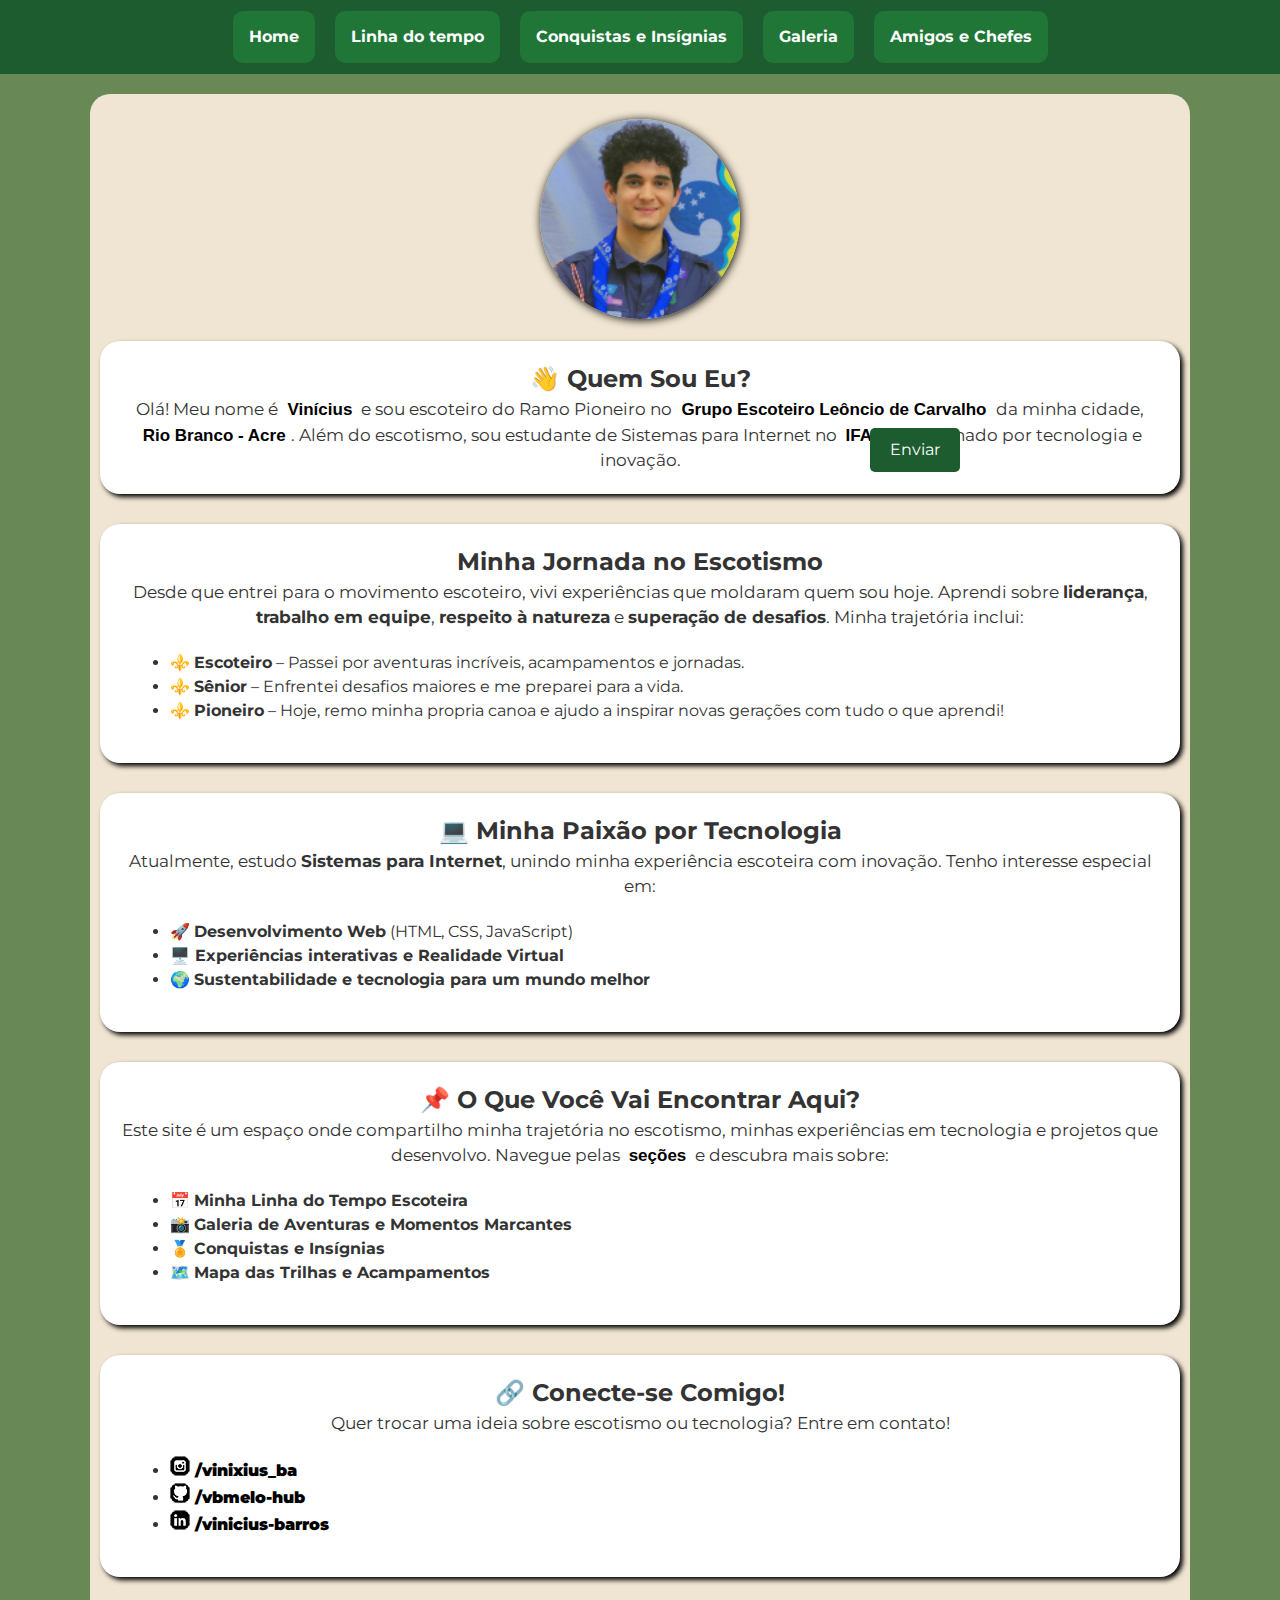
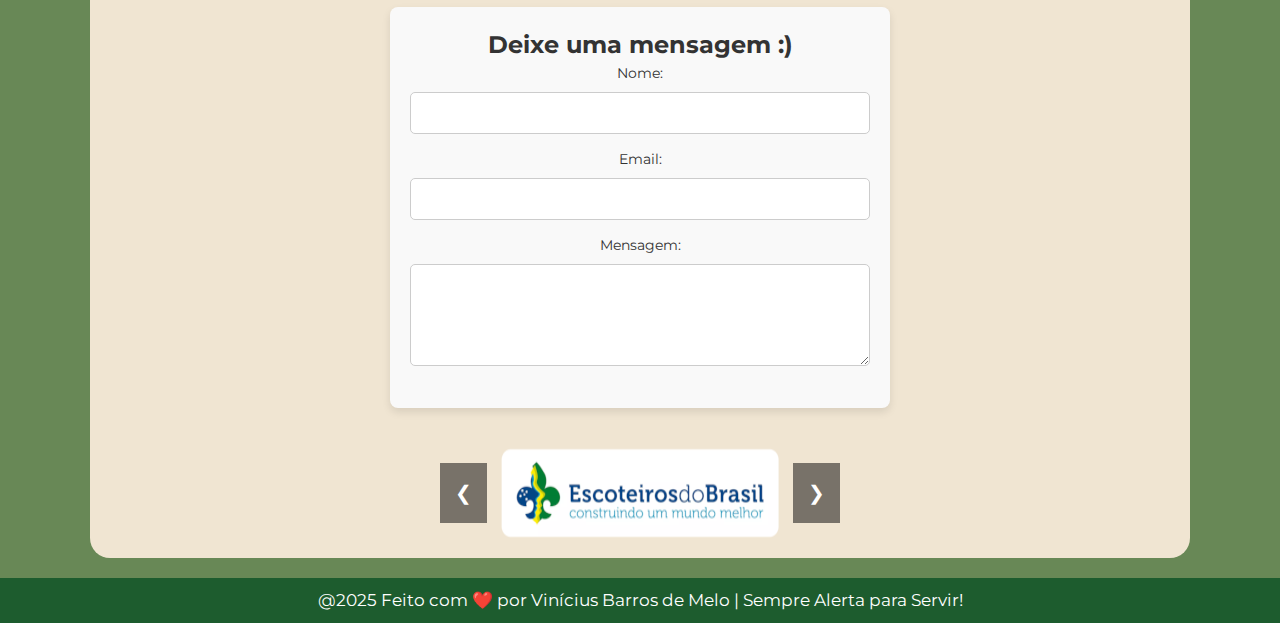
==== index.html @ 7f321141 "branch v1.2 - More changes" ====
<!DOCTYPE html>
<html lang="pt-br">

<head>
    <!--Caracteres latinos-->
    <meta charset="UTF-8">

    <!--Responsividade-->
    <meta name="viewport" content="width=device-width, initial-scale=1.0">

    <!--Favicon-->
    <link rel="shortcut icon" href="images/favicon.ico" type="image/x-icon">

    <!--CSS Externo-->
    <link rel="stylesheet" href="css/style.css">

    <!--Fonte externa do google fontes-->
    <link rel="preconnect" href="https://fonts.googleapis.com">
    <link rel="preconnect" href="https://fonts.gstatic.com" crossorigin>
    <link href="https://fonts.googleapis.com/css2?family=Montserrat:ital,wght@0,100..900;1,100..900&display=swap"
        rel="stylesheet">

    <title>My life in the scout movement</title>
</head>

<body>
    <!--Nav bar-->
    <header id="navbar">
        <nav>
            <ul>
                <li><a class="linknavbar" href="index.html">Home</a></li>
                <li><a class="linknavbar" href="linhadotempo.html">Linha do tempo</a></li>
                <li><a class="linknavbar" href="conquistas.html">Conquistas e Insígnias</a></li>
                <li><a class="linknavbar" href="galeria.html">Galeria</a></li>
                <li><a class="linknavbar" href="#amigos.html">Amigos e Chefes</a></li>
            </ul>
        </nav>
    </header>

    <main>
        <!--Inicio das informações sobre mim-->
        <img id="eu" src="images/eu.png" alt="Vinícius Barros" title="Foto minha com uniforme">

        <section class="quemsoueu">
            <h2>👋 Quem Sou Eu?</h2>
            <p>Olá! Meu nome é <strong><a target="_blank"
                        href="https://www.instagram.com/vinixius_ba/">Vinícius</a></strong> e sou escoteiro do Ramo
                Pioneiro no <strong><a target="_blank" href="https://www.instagram.com/4ge.leonciodecarvalho/">Grupo
                        Escoteiro Leôncio de Carvalho</a></strong> da minha cidade, <strong><a target="_blank"
                        href="https://g.co/kgs/6hxBE3e">Rio Branco - Acre</a></strong>. Além do escotismo, sou estudante
                de Sistemas para Internet no <strong><a target="_blank"
                        href="https://www.instagram.com/ifacoficial/">IFAC</a></strong>, apaixonado por tecnologia e
                inovação.</p>

        </section>
        <section class="quemsoueu">
            <h2>Minha Jornada no Escotismo</h2>
            <p>Desde que entrei para o movimento escoteiro, vivi experiências que moldaram quem sou hoje. Aprendi sobre
                <strong>liderança</strong>, <strong>trabalho em equipe</strong>, <strong>respeito à natureza</strong> e
                <strong>superação de desafios</strong>. Minha trajetória inclui:
            </p>

            <ul class="homeul">
                <li>⚜️ <strong>Escoteiro</strong> – Passei por aventuras incríveis, acampamentos e jornadas.</li>
                <li>⚜️ <strong>Sênior</strong> – Enfrentei desafios maiores e me preparei para a vida.</li>
                <li>⚜️ <strong>Pioneiro</strong> – Hoje, remo minha propria canoa e ajudo a inspirar novas gerações com
                    tudo o que aprendi!</li>
            </ul>
        </section>

        <section class="quemsoueu">
            <h2>💻 Minha Paixão por Tecnologia</h2>
            <p>Atualmente, estudo <strong>Sistemas para Internet</strong>, unindo minha experiência escoteira com
                inovação. Tenho interesse especial em:</p>
            <ul class="homeul">
                <li>🚀 <strong>Desenvolvimento Web</strong> (HTML, CSS, JavaScript)</li>
                <li>🖥️<strong> Experiências interativas e Realidade Virtual</strong></li>
                <li>🌍 <strong>Sustentabilidade e tecnologia para um mundo melhor</strong></li>
            </ul>
        </section>

        <section class="quemsoueu">
            <h2>📌 O Que Você Vai Encontrar Aqui?</h2>
            <p>Este site é um espaço onde compartilho minha trajetória no escotismo, minhas experiências em tecnologia e
                projetos que desenvolvo. Navegue pelas <strong><a href="#navbar">seções</a></strong> e descubra mais
                sobre:</p>
            <ul class="homeul">
                <li>📅 <strong>Minha Linha do Tempo Escoteira</strong></li>
                <li>📸 <strong>Galeria de Aventuras e Momentos Marcantes</strong></li>
                <li>🏅 <strong>Conquistas e Insígnias</strong></li>
                <li>🗺️ <strong>Mapa das Trilhas e Acampamentos</strong></li>
            </ul>
        </section>

        <section class="quemsoueu">
            <h2>🔗 Conecte-se Comigo!</h2>
            <p>Quer trocar uma ideia sobre escotismo ou tecnologia? Entre em contato!</p>
            <ul class="homeul">
                <li><img src="images/icone-instagram.png" alt="instagram"><a target="_blank"
                        href="https://www.instagram.com/vinixius_ba/"><strong>/vinixius_ba</strong></a></li>
                <li><img src="images/icone-github.png" alt="instagram"><a target="_blank"
                        href="https://github.com/vbmelo-hub"><strong>/vbmelo-hub</strong></a></li>
                <li><img src="images/icone-linkedin.png" alt="instagram"><a target="_blank"
                        href="https://www.linkedin.com/in/vinícius-barros-907b61261/"><strong>/vinicius-barros</strong></a>
                </li>
            </ul>
        </section>

        <form id="formulario-contato" name="contato" action="/enviar" method="POST">
            <h2>Deixe uma mensagem :)</h2>
            <!-- Campo de nome -->
            <label for="nome">Nome:</label>
            <input type="text" id="nome" name="nome" required>
            
            <!-- Campo de email -->
            <label for="email">Email:</label>
            <input type="email" id="email" name="email" required>
        
            <!-- Campo de mensagem -->
            <label for="mensagem">Mensagem:</label>
            <textarea id="mensagem" name="mensagem" rows="4" required></textarea>
        
            <!-- Botão de envio -->
            <button id="forms" type="submit">Enviar</button>
        </form>
        

        <!--Corrossel de fotos-->
        <div class="carousel">
            <div class="carousel-container">
                <div class="carousel-images">
                    <img src="images/img-carrossel/Escoteiros-do-Brasil.png" alt="Imagem 1"
                        title="Logo dos Escoteiros do Brasil">
                    <img src="images/img-carrossel/pioneiro.png" alt="Imagem 2" title="Símbolo do ramo Pioneiro">
                    <img id="acre" src="images/img-carrossel/Bandeira_do_Acre.png" alt="Imagem 3"
                        title="Bandeira do Acre">
                </div>
            </div>
            <button id="prev">❮</button>
            <button id="next">❯</button>
        </div>
    </main>

    <!--Rodapé-->
    <footer>
        <p>@2025 Feito com ❤️ por Vinícius Barros de Melo | Sempre Alerta para Servir!</p>
    </footer>

    <!--Botão de voltar ao topo-->
    <div class="botao-topo" id="voltarTopo">▲</div>

    <script src="script.js"></script>
</body>

</html>
---- css/style.css ----
/* Reset */
* {
    margin: 0;
    padding: 0;
    box-sizing: border-box;
    font-family: "Montserrat", sans-serif;
    font-optical-sizing: auto;
    font-weight: 100px;
    font-style: normal;
    line-height: 1.5;
}

/* Cabeçalho - Parte superior do site, onde a nav-bar está localizada*/
header {
    background-color: #1d5c2e;
    color: white;
    padding: 1px;
}

/*Configuração de fundo flutuante*/
main {
    display: flexbox;
    background-color: rgb(240, 229, 210);
    max-width: 1100px;
    width: 90%;
    margin: auto;
    margin-top: 20px;
    padding: 10px;
    border-radius: 20px;
}

/* Estilo do corpo */
body {
    background-color: rgb(104, 136, 86);
    color: #333;
    text-align: center;
}

/*Tabela*/
table,
th,
td {
    border: 1px solid black;
    border-collapse: collapse;
    margin: auto;
    padding: 10px;
}

th,
td {
    background-color: white;
}

/* paragrafos */
p {
    padding: 0px 2px;
    font-size: 17px;
}

a {
    color: black;
    text-decoration: none;
    font-weight: bold;
    font-family: 'Arial', sans-serif; /* Altera a fonte */
    padding: 5px 5px; /* Espaçamento interno */
    border-radius: 5px; /* Bordas arredondadas */
}

a:hover{
    text-decoration: underline;
    background-color: #e0e0e0;
}

/*Configurações da lista não ordenada da nav-bar*/
/* flex-wrap: wrap; - Permite que os itens quebrem linha quando necessário */
nav ul {
    list-style: none;
    display: flex;
    flex-wrap: wrap;
    justify-content: center;
    padding: 0;
    margin: 0;
    padding: 0;
    overflow: hidden; /* quando o li passa dos limites ele some */
}

/*Tabelas*/
table {
    margin-bottom: 30px;
}

form {
    max-width: 500px;
    margin: auto;
    margin-bottom: 30px;
    padding: 20px;
    background-color: #f9f9f9;
    border-radius: 8px;
    box-shadow: 0 4px 8px rgba(0, 0, 0, 0.1);
}

label {
    display: block;
    margin-bottom: 8px;
    font-size: 14px;
    color: #333;
}

input, textarea {
    width: 100%;
    padding: 10px;
    margin-bottom: 15px;
    border: 1px solid #ccc;
    border-radius: 5px;
}

#forms {
    padding: 10px 20px;
    background-color: #1d5c2e;
    color: white;
    border: none;
    border-radius: 5px;
    cursor: pointer;
    font-size: 16px;
    margin: 0 auto;
}

button:hover {
    background-color: #155d2c;
}


/* Linha do tempo */
.timeline {
    display: grid;
    max-width: 600px;
    margin: 20px auto;
    text-align: left;
}

/*Parametros da linha do tempo*/
.event {
    display: grid;
    background: white;
    padding: 15px;
    margin: 10px 0;
    border-left: 5px solid #1d5c2e;
}

/*Parametros da linha do tempo (Animação javaScript)*/
.event {
    opacity: 0;
    transform: translateX(-300px);
    transition: opacity 0.5s, transform 1.9s;
}

/* Galeria */
.gallery {
    display: block;
    gap: 10px;
    justify-content: center;

}

.gallery img {
    width: 250px;
    height: 250px;
    border-radius: 10px;
    object-fit: cover;
    overflow: hidden;
}

/* Conquistas */
.badges {
    display: flex;
    justify-content: center;
    gap: 15px;
}

.badge {
    background: #ffcc00;
    padding: 10px;
    border-radius: 10px;
    font-weight: bold;
}

#eu {
    border-radius: 100px;
    box-shadow: 1px 1px 10px black;
    width: 200px;
    margin: 15px;
}

.quemsoueu {
    background: #ffffff;
    padding: 20px;
    box-shadow: 3px 3px 5px black;
    border-radius: 20px;
    margin-bottom: 30px;
}

.homeul {
    padding-left: 30px;
    list-style-type: disc;
    text-align: left;
    margin: 20px;
}

/*Parametro de todos os links sem classes*/
a:hover {
    color: rgb(87, 28, 19);
}

.linknavbar {
    display: flex;
    color: white;
    text-align: center;
    text-decoration: none;
    padding: 14px 16px;
    font-weight: bold;
    font-family: "montserrat", sans-serif;
    margin: 10px;
    background-color: #207637;
    border-radius: 10px;
}

/*Parametros dos links na lista de itens da nav-bar*/
.linknavbar:hover {
    background-color: rgb(87, 28, 19);
    border-radius: 10px;
    color: white;
    box-shadow: 1px 1px 8px black;
    transition: 0.7s;
}

.distintivos {
    display: flexbox;
    width: 80px;
    justify-content: center;
}

.botao-topo {
    position: fixed;
    bottom: 20px;
    right: 40px;
    padding: 12px 16px;
    background-color: #000000;
    color: white;
    font-size: 14px;
    font-weight: bold;
    border-radius: 100%;
    cursor: pointer;
    text-align: center;
    transition: background 0.3s ease;
    display: none;
    /* Oculto até a rolagem */
}

/* Ajuste para telas menores */
@media (max-width: 600px) {
    .botao-topo {
        right: 20px;
        /* Mantém mais próximo da borda e evita que vá para o meio */
        bottom: 15px;
        /* Opcional: pode subir um pouco para não sobrepor elementos */
    }
}

.botao-topo:hover {
    background-color: #1d5c2e;
}

/*Carrossel de imagens*/
.carousel {
    display: flex;
    align-items: center;
    justify-content: center;
    position: relative;
    width: 300px;
    /* Ajuste conforme necessário */
    overflow: visible;
    /* Permite que os botões fiquem fora do container */
    margin: auto;
}

.carousel-container {
    overflow: hidden;
    width: 100%;
}

.carousel-images {
    display: flex;
    transition: transform 0.5s ease-in-out;
    flex-shrink: 0;
}

#acre {
    width: 200px;
}

button {
    background-color: rgba(0, 0, 0, 0.5);
    color: white;
    border: none;
    padding: 15px;
    cursor: pointer;
    position: absolute;
    top: 50%;
    transform: translateY(-50%);
    font-size: 20px;
    z-index: 10;
    /* Garante que os botões fiquem na frente */
}

/* Move os botões para fora da imagem */
#prev {
    left: -50px;
    /* Afasta o botão da imagem */
}

#next {
    right: -50px;
    /* Afasta o botão da imagem */
}

/* Para evitar problemas em telas pequenas */
@media (max-width: 500px) {
    #prev {
        left: -30px;
    }

    #next {
        right: -30px;
    }
}


/* Rodapé */
footer {
    background-color: #1d5c2e;
    color: white;
    padding: 10px;
    margin-top: 20px;
}
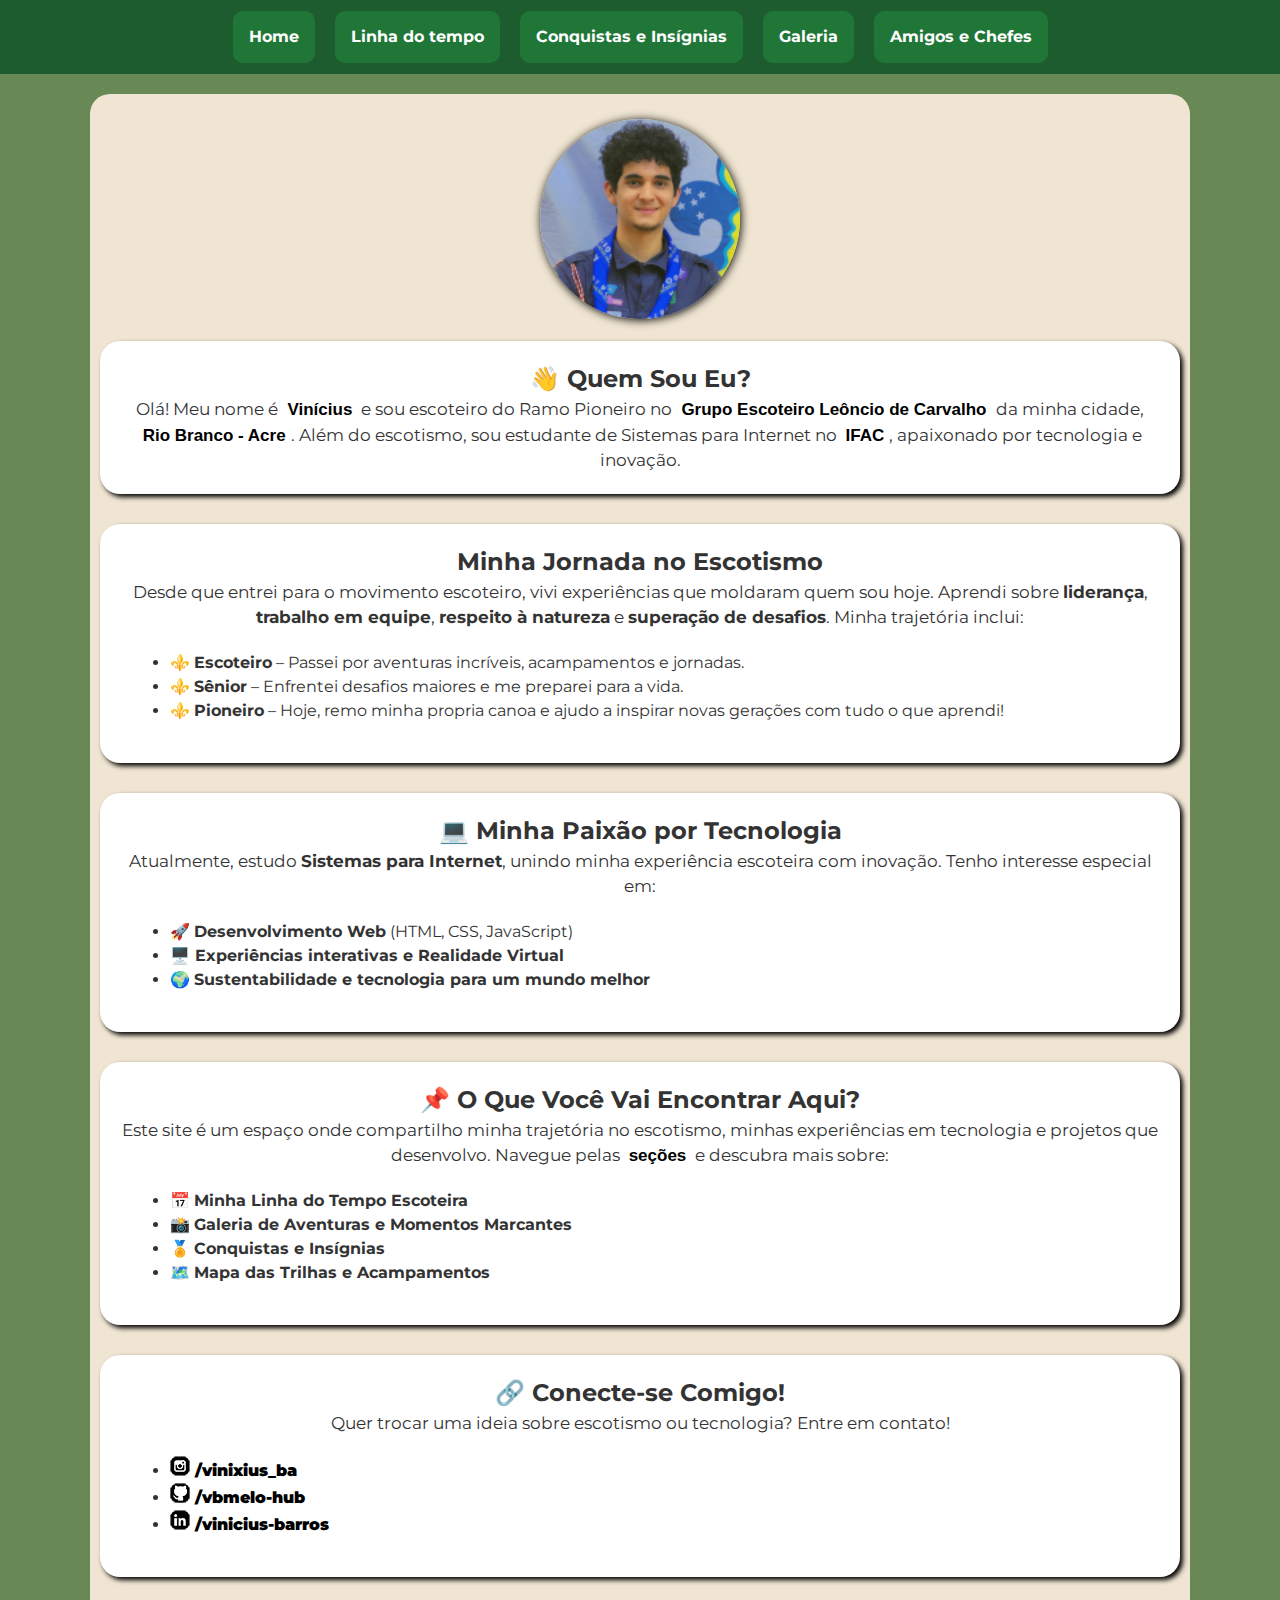
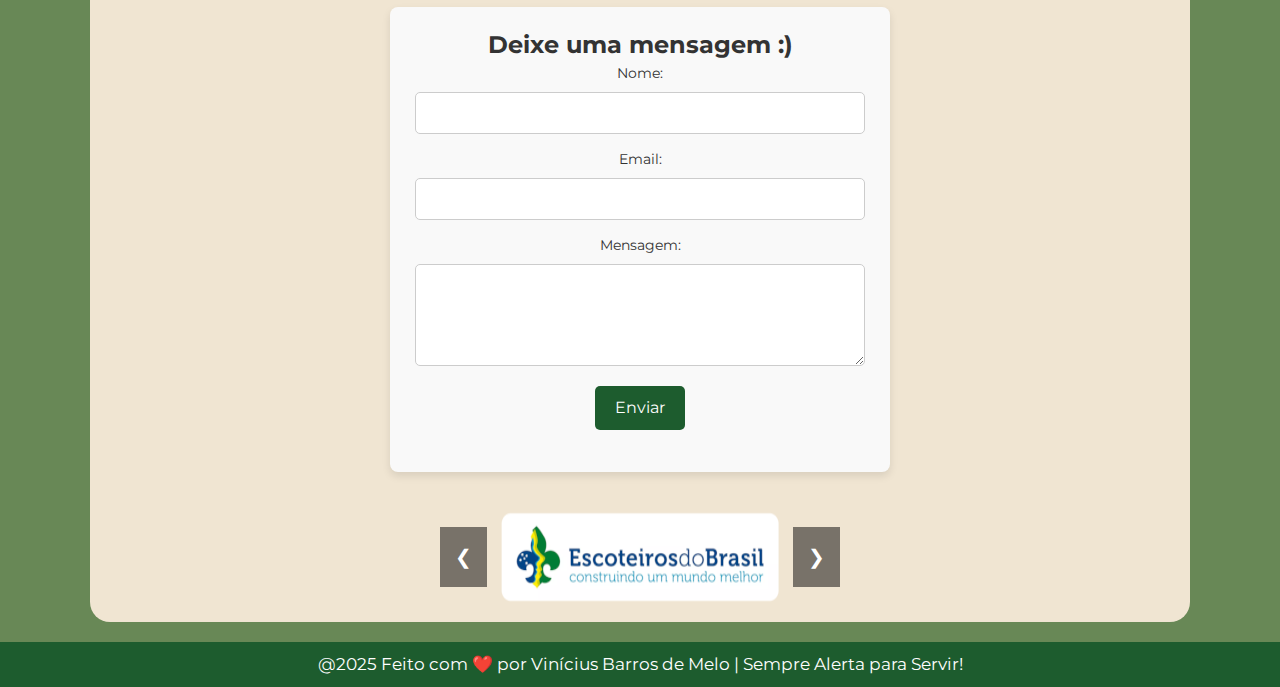
==== commit ad7113f0: "Branch v1.2 - Menu burger FUNCIONOU" ====
--- a/index.html
+++ b/index.html
@@ -20,6 +20,8 @@
     <link href="https://fonts.googleapis.com/css2?family=Montserrat:ital,wght@0,100..900;1,100..900&display=swap"
         rel="stylesheet">
 
+    <link href="https://fonts.googleapis.com/css2?family=Material+Symbols+Outlined" rel="stylesheet" />
+
     <title>My life in the scout movement</title>
 </head>
 
@@ -27,7 +29,8 @@
     <!--Nav bar-->
     <header id="navbar">
         <nav>
-            <ul>
+            <i id="menu-hamburger" class="material-symbols-outlined" onclick="toggleMenu()">menu</i>
+            <ul class="menu">
                 <li><a class="linknavbar" href="index.html">Home</a></li>
                 <li><a class="linknavbar" href="linhadotempo.html">Linha do tempo</a></li>
                 <li><a class="linknavbar" href="conquistas.html">Conquistas e Insígnias</a></li>
@@ -111,19 +114,19 @@
             <!-- Campo de nome -->
             <label for="nome">Nome:</label>
             <input type="text" id="nome" name="nome" required>
-            
+
             <!-- Campo de email -->
             <label for="email">Email:</label>
             <input type="email" id="email" name="email" required>
-        
+
             <!-- Campo de mensagem -->
             <label for="mensagem">Mensagem:</label>
             <textarea id="mensagem" name="mensagem" rows="4" required></textarea>
-        
+
             <!-- Botão de envio -->
             <button id="forms" type="submit">Enviar</button>
         </form>
-        
+
 
         <!--Corrossel de fotos-->
         <div class="carousel">
--- a/css/style.css
+++ b/css/style.css
@@ -19,7 +19,7 @@
 
 /*Configuração de fundo flutuante*/
 main {
-    display: flexbox;
+    display: block;
     background-color: rgb(240, 229, 210);
     max-width: 1100px;
     width: 90%;
@@ -69,19 +69,6 @@
 a:hover{
     text-decoration: underline;
     background-color: #e0e0e0;
-}
-
-/*Configurações da lista não ordenada da nav-bar*/
-/* flex-wrap: wrap; - Permite que os itens quebrem linha quando necessário */
-nav ul {
-    list-style: none;
-    display: flex;
-    flex-wrap: wrap;
-    justify-content: center;
-    padding: 0;
-    margin: 0;
-    padding: 0;
-    overflow: hidden; /* quando o li passa dos limites ele some */
 }
 
 /*Tabelas*/
@@ -112,9 +99,57 @@
     margin-bottom: 15px;
     border: 1px solid #ccc;
     border-radius: 5px;
+    max-width: 450px;
+}
+
+nav ul {
+    list-style: none;
+    display: flex;
+    flex-wrap: wrap;
+    justify-content: center;
+    padding: 0;
+    margin: 0;
+    padding: 0;
+    overflow: hidden; /* quando o li passa dos limites ele some */
+}
+
+/* Estiliza o botão do menu hambúrguer */
+#menu-hamburger {
+    display: none;
+    font-size: 30px;
+    cursor: pointer;
+    color: white;
+    padding: 10px;
+}
+
+/* Esconde o menu padrão em telas menores */
+@media screen and (max-width: 999px) {
+    #menu-hamburger {
+        display: block;
+    }
+
+    .menu {
+        display: none;
+        flex-direction: column;
+        position: relative;
+        left: 0;
+        width: 100%;
+        background-color: #1d5c2e;
+        text-align: center;
+    }
+
+    .menu li {
+        padding: 10px;
+    }
+
+    .menu.ativo {
+        display: flex;
+    }
 }
 
 #forms {
+    position: relative;
+    margin-top: 20px;
     padding: 10px 20px;
     background-color: #1d5c2e;
     color: white;
@@ -122,13 +157,7 @@
     border-radius: 5px;
     cursor: pointer;
     font-size: 16px;
-    margin: 0 auto;
-}
-
-button:hover {
-    background-color: #155d2c;
-}
-
+}
 
 /* Linha do tempo */
 .timeline {
@@ -308,8 +337,7 @@
     top: 50%;
     transform: translateY(-50%);
     font-size: 20px;
-    z-index: 10;
-    /* Garante que os botões fiquem na frente */
+    z-index: 10; /* Garante que os botões fiquem na frente */
 }
 
 /* Move os botões para fora da imagem */
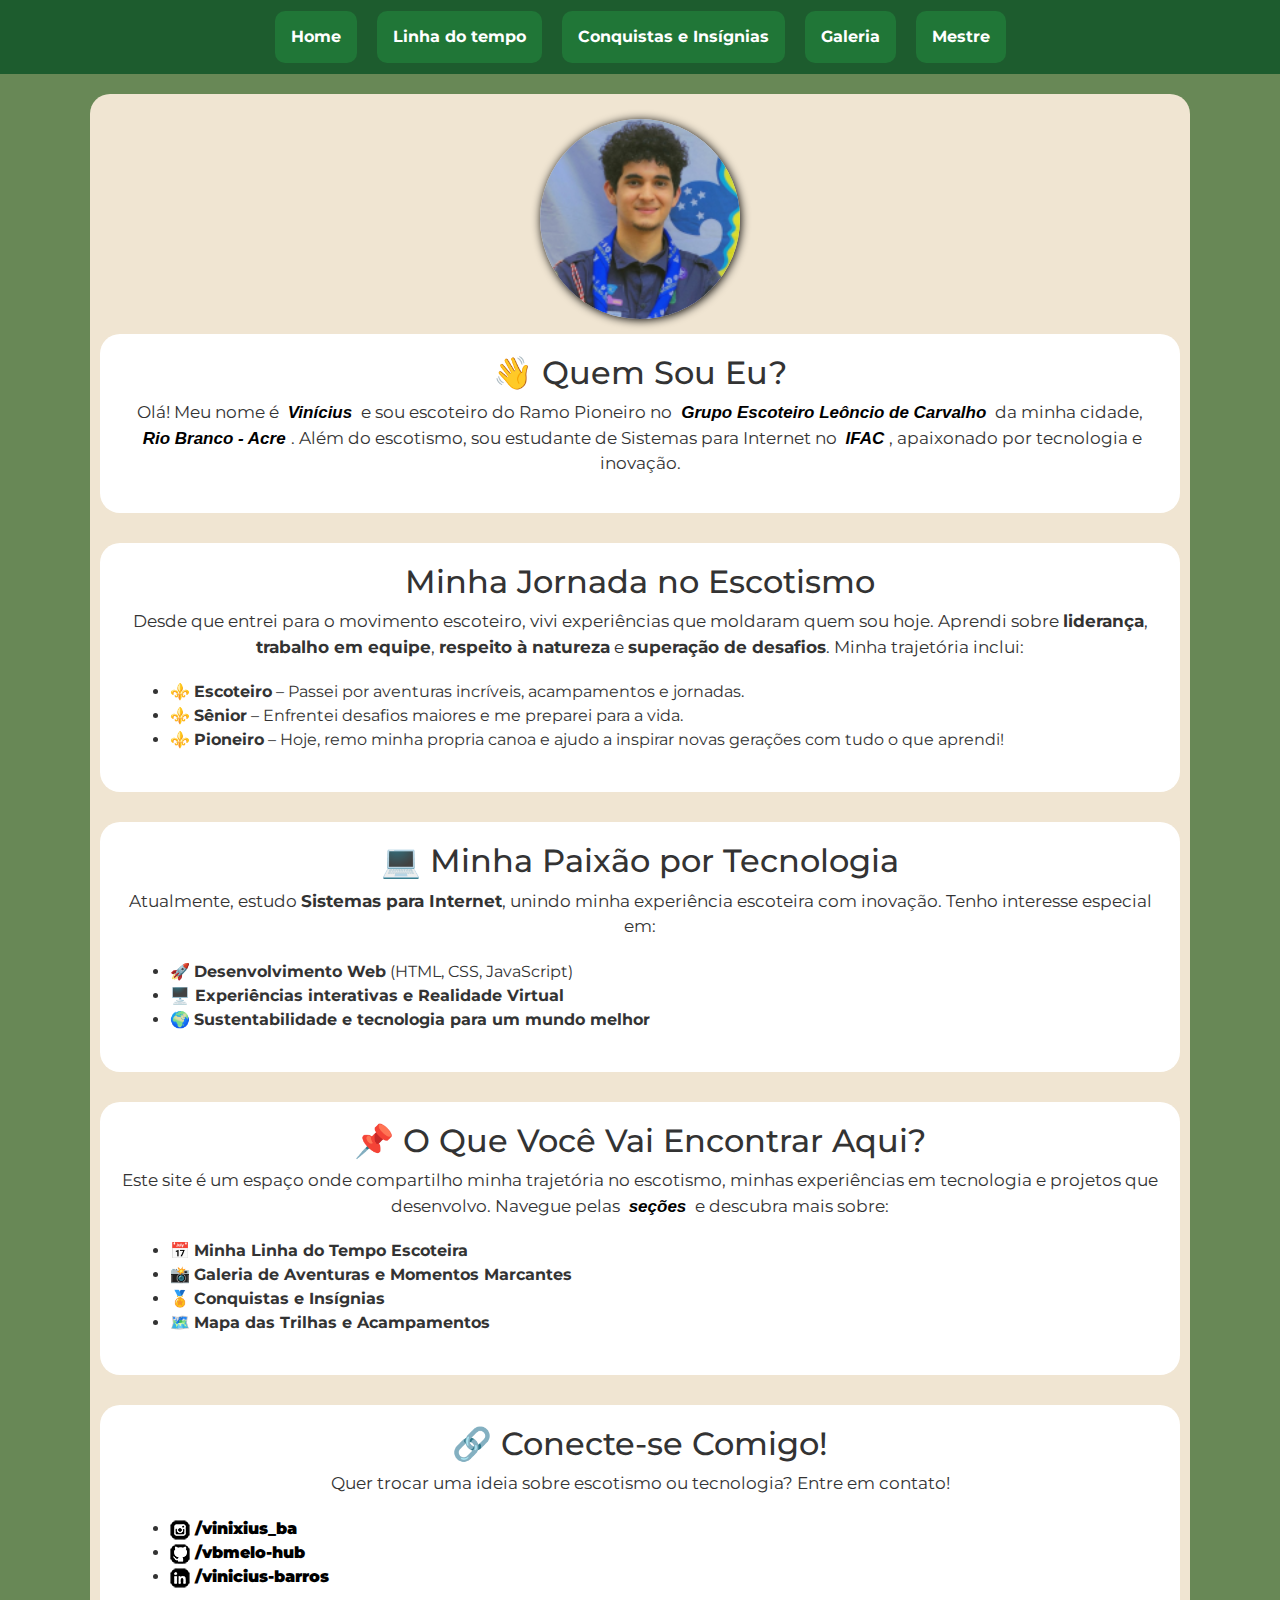
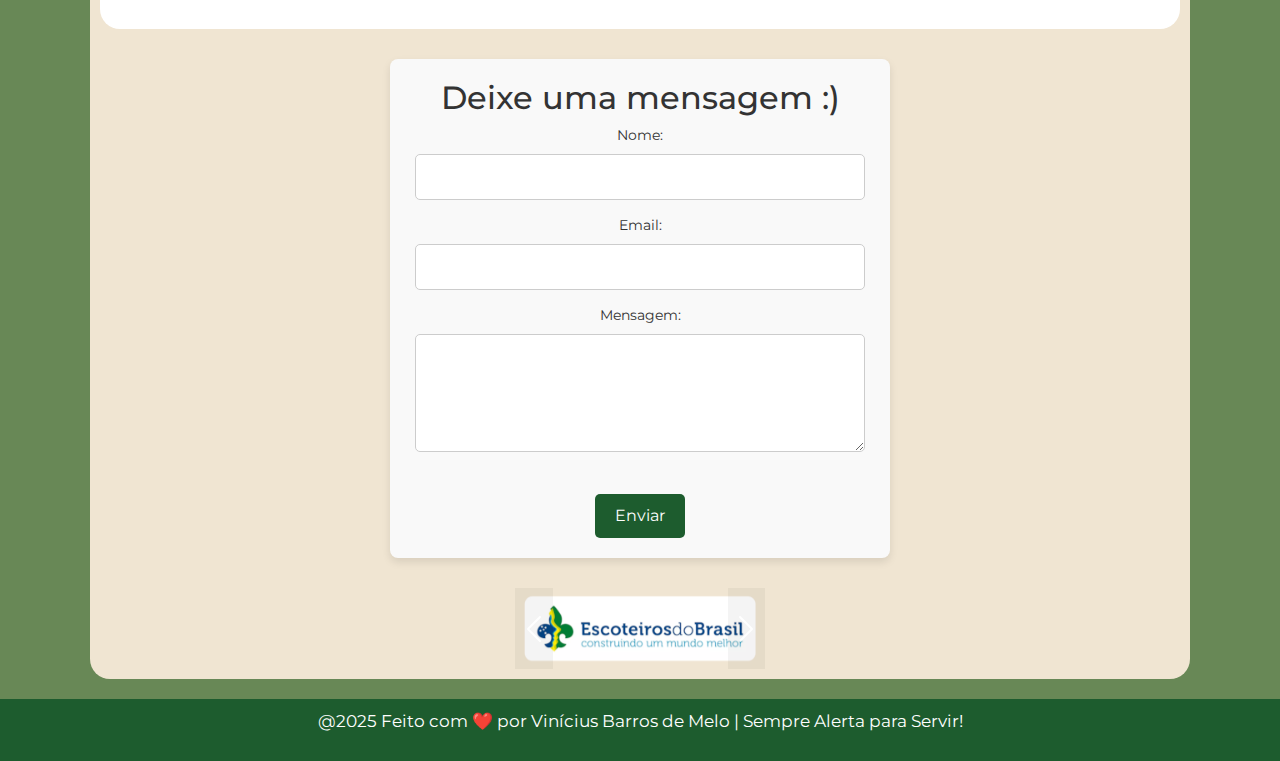
==== commit 05385eeb: "Main 97%" ====
--- a/index.html
+++ b/index.html
@@ -7,6 +7,9 @@
 
     <!--Responsividade-->
     <meta name="viewport" content="width=device-width, initial-scale=1.0">
+
+    <link href="https://cdn.jsdelivr.net/npm/bootstrap@5.3.3/dist/css/bootstrap.min.css" rel="stylesheet"
+        integrity="sha384-QWTKZyjpPEjISv5WaRU9OFeRpok6YctnYmDr5pNlyT2bRjXh0JMhjY6hW+ALEwIH" crossorigin="anonymous">
 
     <!--Favicon-->
     <link rel="shortcut icon" href="images/favicon.ico" type="image/x-icon">
@@ -27,15 +30,19 @@
 
 <body>
     <!--Nav bar-->
-    <header id="navbar">
+    <header>
         <nav>
-            <i id="menu-hamburger" class="material-symbols-outlined" onclick="toggleMenu()">menu</i>
+            <svg id="menu-hamburger" onclick="toggleMenu()" width="40" height="40" viewBox="0 0 100 80" fill="white">
+                <rect width="100" height="20"></rect>
+                <rect y="30" width="100" height="20"></rect>
+                <rect y="60" width="100" height="20"></rect>
+            </svg>            
             <ul class="menu">
                 <li><a class="linknavbar" href="index.html">Home</a></li>
                 <li><a class="linknavbar" href="linhadotempo.html">Linha do tempo</a></li>
                 <li><a class="linknavbar" href="conquistas.html">Conquistas e Insígnias</a></li>
                 <li><a class="linknavbar" href="galeria.html">Galeria</a></li>
-                <li><a class="linknavbar" href="#amigos.html">Amigos e Chefes</a></li>
+                <li><a class="linknavbar" href="guanabara.html">Mestre</a></li>
             </ul>
         </nav>
     </header>
@@ -127,21 +134,34 @@
             <button id="forms" type="submit">Enviar</button>
         </form>
 
+        <div id="carouselExampleAutoplaying" class="carousel slide" data-bs-ride="carousel">
+            <div class="carousel-inner">
+                <div class="carousel-item active">
+                    <img src="images/img-carrossel/Escoteiros-do-Brasil.png" class="d-block w-100" alt="...">
+                </div>
 
-        <!--Corrossel de fotos-->
-        <div class="carousel">
-            <div class="carousel-container">
-                <div class="carousel-images">
-                    <img src="images/img-carrossel/Escoteiros-do-Brasil.png" alt="Imagem 1"
-                        title="Logo dos Escoteiros do Brasil">
-                    <img src="images/img-carrossel/pioneiro.png" alt="Imagem 2" title="Símbolo do ramo Pioneiro">
-                    <img id="acre" src="images/img-carrossel/Bandeira_do_Acre.png" alt="Imagem 3"
-                        title="Bandeira do Acre">
+                <div class="carousel-item">
+                    <img src="images/img-carrossel/pioneiro.png" class="d-block w-100" alt="...">
+                </div>
+
+                <div class="carousel-item">
+                    <img src="images/img-carrossel/Bandeira_do_Acre.png" class="d-block w-100" alt="...">
                 </div>
             </div>
-            <button id="prev">❮</button>
-            <button id="next">❯</button>
+
+            <button class="carousel-control-prev" type="button" data-bs-target="#carouselExampleAutoplaying"
+                data-bs-slide="prev">
+                <span class="carousel-control-prev-icon" aria-hidden="true"></span>
+                <span class="visually-hidden">Previous</span>
+            </button>
+
+            <button class="carousel-control-next" type="button" data-bs-target="#carouselExampleAutoplaying"
+                data-bs-slide="next">
+                <span class="carousel-control-next-icon" aria-hidden="true"></span>
+                <span class="visually-hidden">Next</span>
+            </button>
         </div>
+
     </main>
 
     <!--Rodapé-->
@@ -153,6 +173,9 @@
     <div class="botao-topo" id="voltarTopo">▲</div>
 
     <script src="script.js"></script>
+    <script src="https://cdn.jsdelivr.net/npm/bootstrap@5.3.3/dist/js/bootstrap.bundle.min.js"
+        integrity="sha384-YvpcrYf0tY3lHB60NNkmXc5s9fDVZLESaAA55NDzOxhy9GkcIdslK1eN7N6jIeHz"
+        crossorigin="anonymous"></script>
 </body>
 
 </html>--- a/css/style.css
+++ b/css/style.css
@@ -27,10 +27,15 @@
     margin-top: 20px;
     padding: 10px;
     border-radius: 20px;
+    flex: 1;
 }
 
 /* Estilo do corpo */
 body {
+    display: flex;
+    flex-direction: column;
+    min-height: 100vh;
+    margin: 0;
     background-color: rgb(104, 136, 86);
     color: #333;
     text-align: center;
@@ -58,6 +63,7 @@
 }
 
 a {
+    font-style: italic;
     color: black;
     text-decoration: none;
     font-weight: bold;
@@ -66,42 +72,14 @@
     border-radius: 5px; /* Bordas arredondadas */
 }
 
+/*Parametro de todos os links sem classes*/
 a:hover{
     text-decoration: underline;
     background-color: #e0e0e0;
-}
-
-/*Tabelas*/
-table {
-    margin-bottom: 30px;
-}
-
-form {
-    max-width: 500px;
-    margin: auto;
-    margin-bottom: 30px;
-    padding: 20px;
-    background-color: #f9f9f9;
-    border-radius: 8px;
-    box-shadow: 0 4px 8px rgba(0, 0, 0, 0.1);
-}
-
-label {
-    display: block;
-    margin-bottom: 8px;
-    font-size: 14px;
-    color: #333;
-}
-
-input, textarea {
-    width: 100%;
-    padding: 10px;
-    margin-bottom: 15px;
-    border: 1px solid #ccc;
-    border-radius: 5px;
-    max-width: 450px;
-}
-
+    color: rgb(87, 28, 19);
+}
+
+/*Parametro da lista não ordenada*/
 nav ul {
     list-style: none;
     display: flex;
@@ -120,6 +98,8 @@
     cursor: pointer;
     color: white;
     padding: 10px;
+    width: 40px;
+    margin: auto;
 }
 
 /* Esconde o menu padrão em telas menores */
@@ -135,11 +115,6 @@
         left: 0;
         width: 100%;
         background-color: #1d5c2e;
-        text-align: center;
-    }
-
-    .menu li {
-        padding: 10px;
     }
 
     .menu.ativo {
@@ -223,7 +198,7 @@
 .quemsoueu {
     background: #ffffff;
     padding: 20px;
-    box-shadow: 3px 3px 5px black;
+    box-shadow: 3px 3px 15px rgba(146, 139, 128, 0);
     border-radius: 20px;
     margin-bottom: 30px;
 }
@@ -235,18 +210,14 @@
     margin: 20px;
 }
 
-/*Parametro de todos os links sem classes*/
-a:hover {
-    color: rgb(87, 28, 19);
-}
-
+/*Parametro dos links da nav bar*/
 .linknavbar {
+    font-style: normal;
     display: flex;
     color: white;
     text-align: center;
     text-decoration: none;
     padding: 14px 16px;
-    font-weight: bold;
     font-family: "montserrat", sans-serif;
     margin: 10px;
     background-color: #207637;
@@ -255,11 +226,11 @@
 
 /*Parametros dos links na lista de itens da nav-bar*/
 .linknavbar:hover {
-    background-color: rgb(87, 28, 19);
+    background-color: #5C411D;
     border-radius: 10px;
     color: white;
     box-shadow: 1px 1px 8px black;
-    transition: 0.7s;
+    transition: 0.5s;
 }
 
 .distintivos {
@@ -299,74 +270,73 @@
     background-color: #1d5c2e;
 }
 
+/*Tabelas*/
+table {
+    margin-bottom: 30px;
+}
+
+form {
+    max-width: 500px;
+    margin: auto;
+    margin-bottom: 30px;
+    padding: 20px;
+    background-color: #f9f9f9;
+    border-radius: 8px;
+    box-shadow: 0 4px 8px rgba(0, 0, 0, 0.1);
+}
+
+label {
+    display: block;
+    margin-bottom: 8px;
+    font-size: 14px;
+    color: #333;
+}
+
+input, textarea {
+    width: 100%;
+    padding: 10px;
+    margin-bottom: 15px;
+    border: 1px solid #ccc;
+    border-radius: 5px;
+    max-width: 450px;
+}
+
 /*Carrossel de imagens*/
 .carousel {
-    display: flex;
-    align-items: center;
-    justify-content: center;
+    width: 250px;
+    margin: auto;
+}
+
+.carousel-control-prev {
+    background-color: #00000017;
+}
+
+.carousel-control-next {    
+    background-color: #00000017;
+}
+
+.video-container {
     position: relative;
-    width: 300px;
-    /* Ajuste conforme necessário */
-    overflow: visible;
-    /* Permite que os botões fiquem fora do container */
-    margin: auto;
-}
-
-.carousel-container {
+    padding-bottom: 56.25%; /* Proporção 16:9 */
+    height: 0;
     overflow: hidden;
+    max-width: 100%;
+    border-radius: 20px;
+}
+
+.video-container iframe {
+    position: absolute;
+    top: 0;
+    left: 0;
     width: 100%;
-}
-
-.carousel-images {
-    display: flex;
-    transition: transform 0.5s ease-in-out;
-    flex-shrink: 0;
-}
-
-#acre {
-    width: 200px;
-}
-
-button {
-    background-color: rgba(0, 0, 0, 0.5);
-    color: white;
-    border: none;
-    padding: 15px;
-    cursor: pointer;
-    position: absolute;
-    top: 50%;
-    transform: translateY(-50%);
-    font-size: 20px;
-    z-index: 10; /* Garante que os botões fiquem na frente */
-}
-
-/* Move os botões para fora da imagem */
-#prev {
-    left: -50px;
-    /* Afasta o botão da imagem */
-}
-
-#next {
-    right: -50px;
-    /* Afasta o botão da imagem */
-}
-
-/* Para evitar problemas em telas pequenas */
-@media (max-width: 500px) {
-    #prev {
-        left: -30px;
-    }
-
-    #next {
-        right: -30px;
-    }
-}
-
+    height: 100%;
+}
 
 /* Rodapé */
 footer {
     background-color: #1d5c2e;
     color: white;
     padding: 10px;
+    text-align: center;
     margin-top: 20px;
 }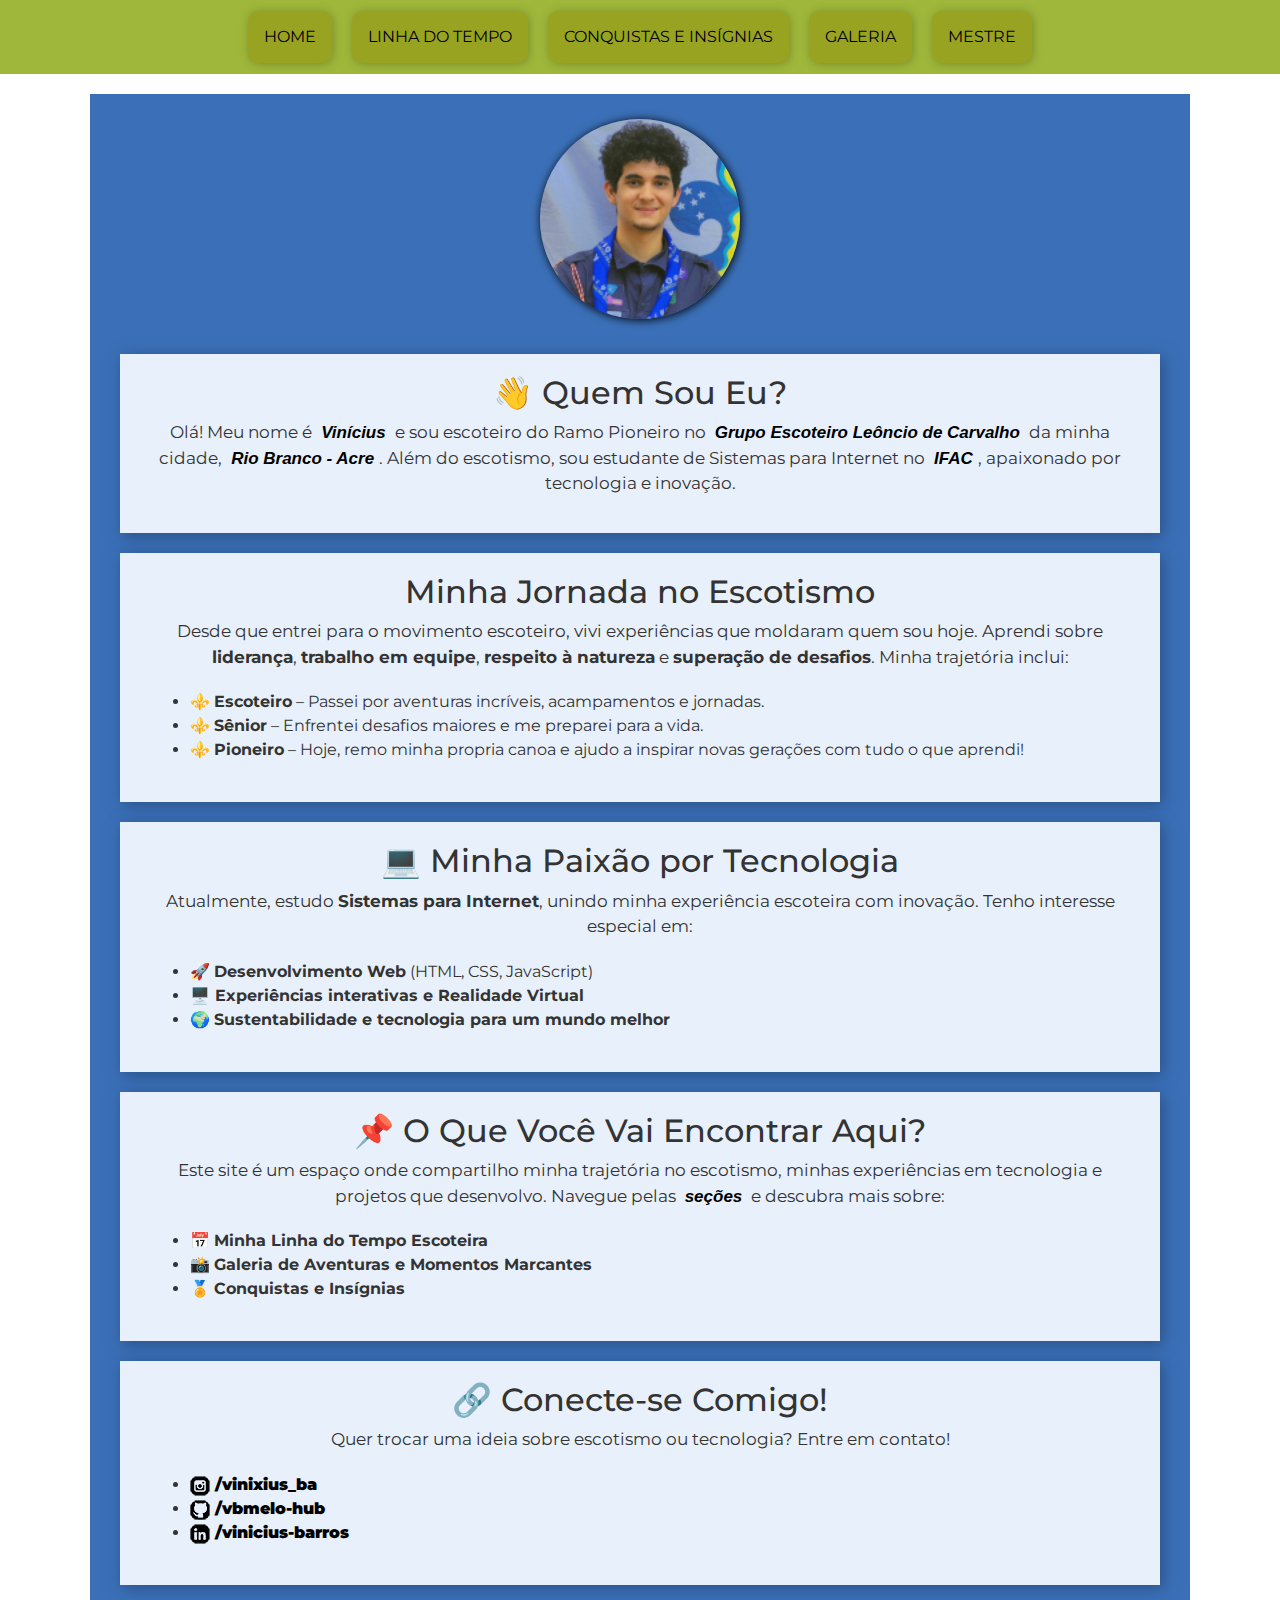
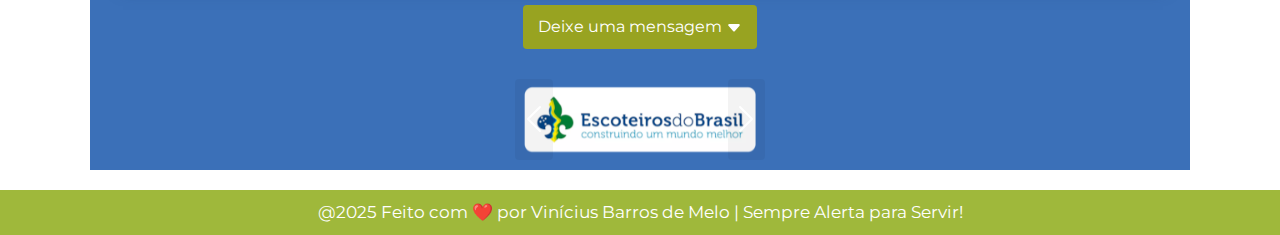
==== commit a0b93287: "Design" ====
--- a/index.html
+++ b/index.html
@@ -8,6 +8,7 @@
     <!--Responsividade-->
     <meta name="viewport" content="width=device-width, initial-scale=1.0">
 
+    <!--Bootstrap-->
     <link href="https://cdn.jsdelivr.net/npm/bootstrap@5.3.3/dist/css/bootstrap.min.css" rel="stylesheet"
         integrity="sha384-QWTKZyjpPEjISv5WaRU9OFeRpok6YctnYmDr5pNlyT2bRjXh0JMhjY6hW+ALEwIH" crossorigin="anonymous">
 
@@ -30,19 +31,19 @@
 
 <body>
     <!--Nav bar-->
-    <header>
+    <header id="navbar">
         <nav>
-            <svg id="menu-hamburger" onclick="toggleMenu()" width="40" height="40" viewBox="0 0 100 80" fill="white">
-                <rect width="100" height="20"></rect>
-                <rect y="30" width="100" height="20"></rect>
-                <rect y="60" width="100" height="20"></rect>
-            </svg>            
+            <svg id="menu-hamburger" onclick="toggleMenu()" width="40" height="40" viewBox="0 0 100 80" fill="#3B70B8">
+                <rect width="100" height="15"></rect>
+                <rect y="30" width="100" height="15"></rect>
+                <rect y="60" width="100" height="15"></rect>
+            </svg>
             <ul class="menu">
-                <li><a class="linknavbar" href="index.html">Home</a></li>
-                <li><a class="linknavbar" href="linhadotempo.html">Linha do tempo</a></li>
-                <li><a class="linknavbar" href="conquistas.html">Conquistas e Insígnias</a></li>
-                <li><a class="linknavbar" href="galeria.html">Galeria</a></li>
-                <li><a class="linknavbar" href="guanabara.html">Mestre</a></li>
+                <li><a class="linknavbar" href="index.html">HOME</a></li>
+                <li><a class="linknavbar" href="linhadotempo.html">LINHA DO TEMPO</a></li>
+                <li><a class="linknavbar" href="conquistas.html">CONQUISTAS E INSÍGNIAS</a></li>
+                <li><a class="linknavbar" href="galeria.html">GALERIA</a></li>
+                <li><a class="linknavbar" href="guanabara.html">MESTRE</a></li>
             </ul>
         </nav>
     </header>
@@ -98,7 +99,6 @@
                 <li>📅 <strong>Minha Linha do Tempo Escoteira</strong></li>
                 <li>📸 <strong>Galeria de Aventuras e Momentos Marcantes</strong></li>
                 <li>🏅 <strong>Conquistas e Insígnias</strong></li>
-                <li>🗺️ <strong>Mapa das Trilhas e Acampamentos</strong></li>
             </ul>
         </section>
 
@@ -116,23 +116,28 @@
             </ul>
         </section>
 
-        <form id="formulario-contato" name="contato" action="/enviar" method="POST">
-            <h2>Deixe uma mensagem :)</h2>
-            <!-- Campo de nome -->
-            <label for="nome">Nome:</label>
-            <input type="text" id="nome" name="nome" required>
-
-            <!-- Campo de email -->
-            <label for="email">Email:</label>
-            <input type="email" id="email" name="email" required>
-
-            <!-- Campo de mensagem -->
-            <label for="mensagem">Mensagem:</label>
-            <textarea id="mensagem" name="mensagem" rows="4" required></textarea>
-
-            <!-- Botão de envio -->
-            <button id="forms" type="submit">Enviar</button>
-        </form>
+        <div class="dropdown">
+            <button class="dropdown-btn">Deixe uma mensagem <svg xmlns="http://www.w3.org/2000/svg" width="16" height="16" fill="currentColor" class="bi bi-caret-down-fill" viewBox="0 0 16 16"> <path d="M7.247 11.14 2.451 5.658C1.885 5.013 2.345 4 3.204 4h9.592a1 1 0 0 1 .753 1.659l-4.796 5.48a1 1 0 0 1-1.506 0z"/></svg></button>
+            <div class="dropdown-content">
+                <form id="formulario-contato" name="contato" action="/enviar" method="POST">
+                    <h2>Deixe uma mensagem :)</h2>
+                    <!-- Campo de nome -->
+                    <label for="nome">Nome:</label>
+                    <input type="text" id="nome" name="nome" required>
+        
+                    <!-- Campo de email -->
+                    <label for="email">Email:</label>
+                    <input type="email" id="email" name="email" required>
+        
+                    <!-- Campo de mensagem -->
+                    <label for="mensagem">Mensagem:</label>
+                    <textarea id="mensagem" name="mensagem" rows="4" required></textarea>
+        
+                    <!-- Botão de envio -->
+                    <button id="forms" type="submit">Enviar</button>
+                </form>
+            </div>
+        </div>
 
         <div id="carouselExampleAutoplaying" class="carousel slide" data-bs-ride="carousel">
             <div class="carousel-inner">
--- a/css/style.css
+++ b/css/style.css
@@ -12,21 +12,20 @@
 
 /* Cabeçalho - Parte superior do site, onde a nav-bar está localizada*/
 header {
-    background-color: #1d5c2e;
-    color: white;
+    background-color: #9FB83B;
     padding: 1px;
 }
 
 /*Configuração de fundo flutuante*/
 main {
     display: block;
-    background-color: rgb(240, 229, 210);
+    background-color: #3B70B8;
     max-width: 1100px;
     width: 90%;
     margin: auto;
     margin-top: 20px;
     padding: 10px;
-    border-radius: 20px;
+    border-radius: 0px;
     flex: 1;
 }
 
@@ -36,7 +35,7 @@
     flex-direction: column;
     min-height: 100vh;
     margin: 0;
-    background-color: rgb(104, 136, 86);
+    background-color: rgb(255, 255, 255);
     color: #333;
     text-align: center;
 }
@@ -76,7 +75,7 @@
 a:hover{
     text-decoration: underline;
     background-color: #e0e0e0;
-    color: rgb(87, 28, 19);
+    color: #B8483B;
 }
 
 /*Parametro da lista não ordenada*/
@@ -96,9 +95,8 @@
     display: none;
     font-size: 30px;
     cursor: pointer;
-    color: white;
-    padding: 10px;
-    width: 40px;
+    padding: 10px;
+    width: 240px;
     margin: auto;
 }
 
@@ -114,7 +112,8 @@
         position: relative;
         left: 0;
         width: 100%;
-        background-color: #1d5c2e;
+        box-shadow: 3px 3px 15px #46521a88;
+        background-color: #9FB83B;
     }
 
     .menu.ativo {
@@ -126,12 +125,16 @@
     position: relative;
     margin-top: 20px;
     padding: 10px 20px;
-    background-color: #1d5c2e;
+    background-color: #98A321;
     color: white;
     border: none;
     border-radius: 5px;
     cursor: pointer;
     font-size: 16px;
+}
+
+#forms:hover {
+    background-color: #B8483B;
 }
 
 /* Linha do tempo */
@@ -196,11 +199,12 @@
 }
 
 .quemsoueu {
-    background: #ffffff;
+    background: #e8f0fb;
     padding: 20px;
-    box-shadow: 3px 3px 15px rgba(146, 139, 128, 0);
-    border-radius: 20px;
+    box-shadow: 3px 3px 15px #1e3a6196;
+    border-radius: 0px;
     margin-bottom: 30px;
+    margin: 20px;
 }
 
 .homeul {
@@ -213,20 +217,23 @@
 /*Parametro dos links da nav bar*/
 .linknavbar {
     font-style: normal;
+    font-weight: normal;
     display: flex;
-    color: white;
+    color: black;
     text-align: center;
     text-decoration: none;
     padding: 14px 16px;
     font-family: "montserrat", sans-serif;
     margin: 10px;
-    background-color: #207637;
+    background-color: #98A321;
     border-radius: 10px;
+    box-shadow: 1px 1px 10px #494e106b;
 }
 
 /*Parametros dos links na lista de itens da nav-bar*/
 .linknavbar:hover {
-    background-color: #5C411D;
+    background-color: #B8483B;
+    text-decoration: none;
     border-radius: 10px;
     color: white;
     box-shadow: 1px 1px 8px black;
@@ -253,6 +260,7 @@
     text-align: center;
     transition: background 0.3s ease;
     display: none;
+    z-index: 10;
     /* Oculto até a rolagem */
 }
 
@@ -308,11 +316,11 @@
 }
 
 .carousel-control-prev {
-    background-color: #00000017;
+    background-color: #00000019;
 }
 
 .carousel-control-next {    
-    background-color: #00000017;
+    background-color: #00000019;
 }
 
 .video-container {
@@ -332,11 +340,61 @@
     height: 100%;
 }
 
+ /* Estilos do dropdown */
+ .dropdown {
+    position: relative;
+    display: block;
+    margin-bottom: 30px;
+}
+
+.dropdown-content {
+    display: none;
+    position: relative;
+    max-width: 100%;
+    padding: 20px;
+    z-index: 2;
+    border-radius: 5px;
+    margin: auto;
+    margin-bottom: 30px;
+    margin-top: 5px;
+}
+
+/* Estilos do formulário */
+label {
+    display: block;
+    margin-bottom: 5px;
+}
+
+input, textarea {
+    width: 100%;
+    padding: 10px;
+    margin-bottom: 10px;
+    border: 1px solid #ccc;
+    border-radius: 4px;
+}
+
+button {
+    background-color: #98A321;
+    color: white;
+    padding: 10px 15px;
+    border: none;
+    border-radius: 4px;
+    cursor: pointer;
+}
+
+button:hover {
+    background-color: #B8483B;
+}
+
 /* Rodapé */
 footer {
-    background-color: #1d5c2e;
+    background-color: #9FB83B;
     color: white;
     padding: 10px;
     text-align: center;
     margin-top: 20px;
+}
+
+footer p {
+    margin: auto;
 }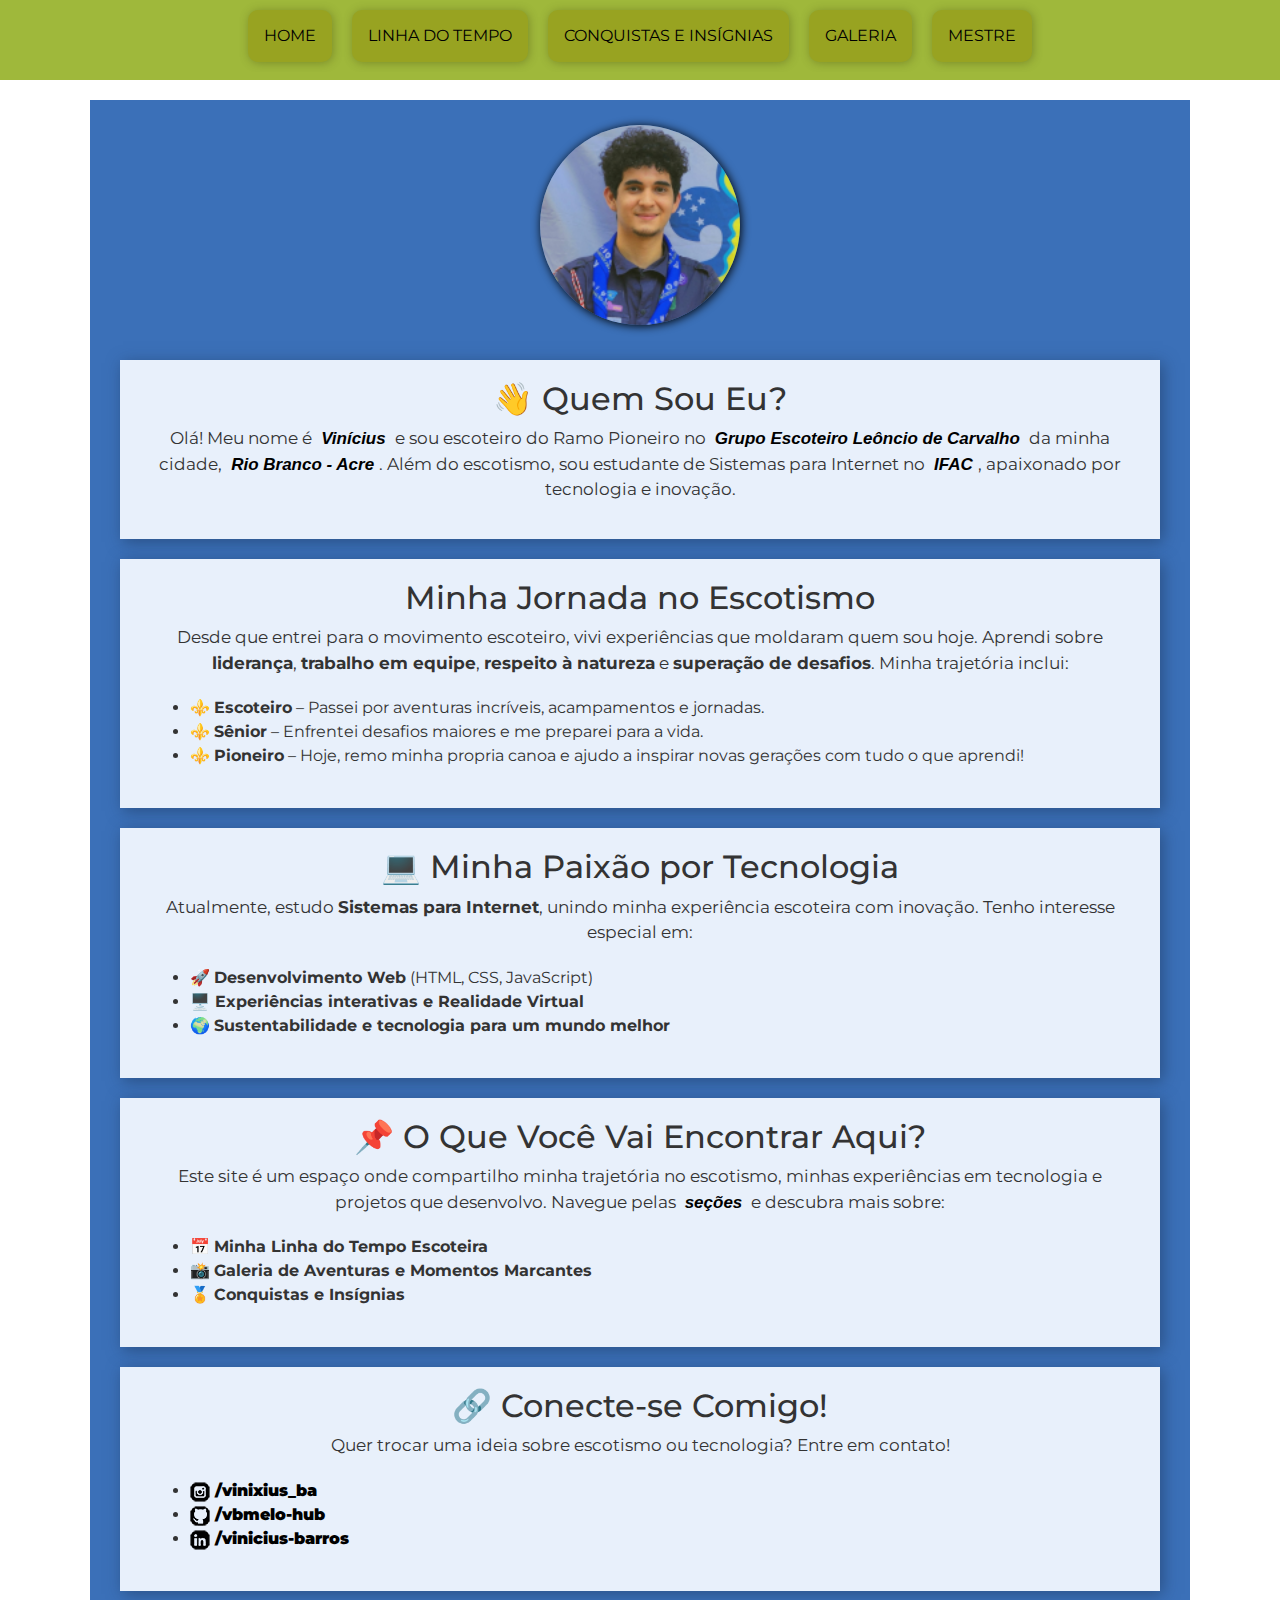
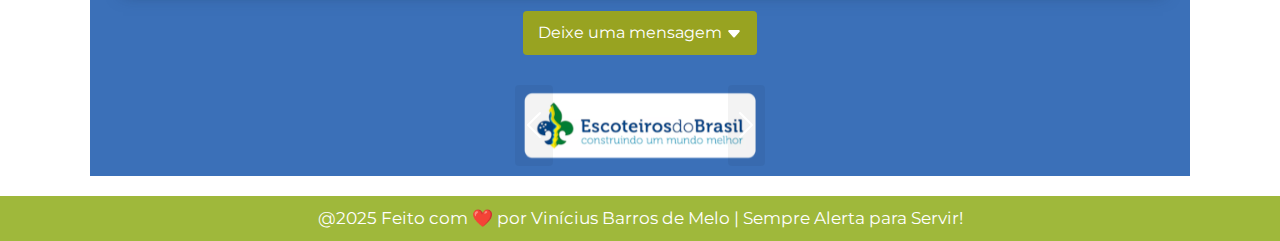
==== commit 03440578: "CSS" ====
--- a/index.html
+++ b/index.html
@@ -32,6 +32,7 @@
 <body>
     <!--Nav bar-->
     <header id="navbar">
+        <h1><img src="images/login-arrow.svg" alt="login-arrow">SEÇÕES</h1>
         <nav>
             <svg id="menu-hamburger" onclick="toggleMenu()" width="40" height="40" viewBox="0 0 100 80" fill="#3B70B8">
                 <rect width="100" height="15"></rect>
--- a/css/style.css
+++ b/css/style.css
@@ -13,7 +13,32 @@
 /* Cabeçalho - Parte superior do site, onde a nav-bar está localizada*/
 header {
     background-color: #9FB83B;
-    padding: 1px;
+    height: 80px;
+}
+
+#navbar h1 {
+    display: flex;
+    position: absolute;
+    font-size: 24px;
+    text-transform: uppercase;
+    letter-spacing: 7px;
+    margin: 25px;
+    margin-left: 100px;
+    font-weight: normal;
+}
+
+#navbar img {
+    display: flex;
+    position: relative;
+    margin-right: 15px;
+    z-index: 0;
+    width: 30px;
+}
+
+@media (max-width: 1280px) {
+    #navbar h1 {
+        display: none;
+    }
 }
 
 /*Configuração de fundo flutuante*/
@@ -95,9 +120,9 @@
     display: none;
     font-size: 30px;
     cursor: pointer;
-    padding: 10px;
-    width: 240px;
-    margin: auto;
+    width: 25px;
+    margin: auto;
+    margin-top: 20px;
 }
 
 /* Esconde o menu padrão em telas menores */
@@ -114,6 +139,8 @@
         width: 100%;
         box-shadow: 3px 3px 15px #46521a88;
         background-color: #9FB83B;
+        margin-top: 10px;
+        z-index: 10000;
     }
 
     .menu.ativo {
@@ -251,7 +278,7 @@
     bottom: 20px;
     right: 40px;
     padding: 12px 16px;
-    background-color: #000000;
+    background-color: #98A321;
     color: white;
     font-size: 14px;
     font-weight: bold;
@@ -275,8 +302,13 @@
 }
 
 .botao-topo:hover {
-    background-color: #1d5c2e;
-}
+    background-color: #B8483B;
+}
+
+table {
+    max-width: 100%;
+    overflow-x: auto;
+  }
 
 /*Tabelas*/
 table {
@@ -329,7 +361,6 @@
     height: 0;
     overflow: hidden;
     max-width: 100%;
-    border-radius: 20px;
 }
 
 .video-container iframe {
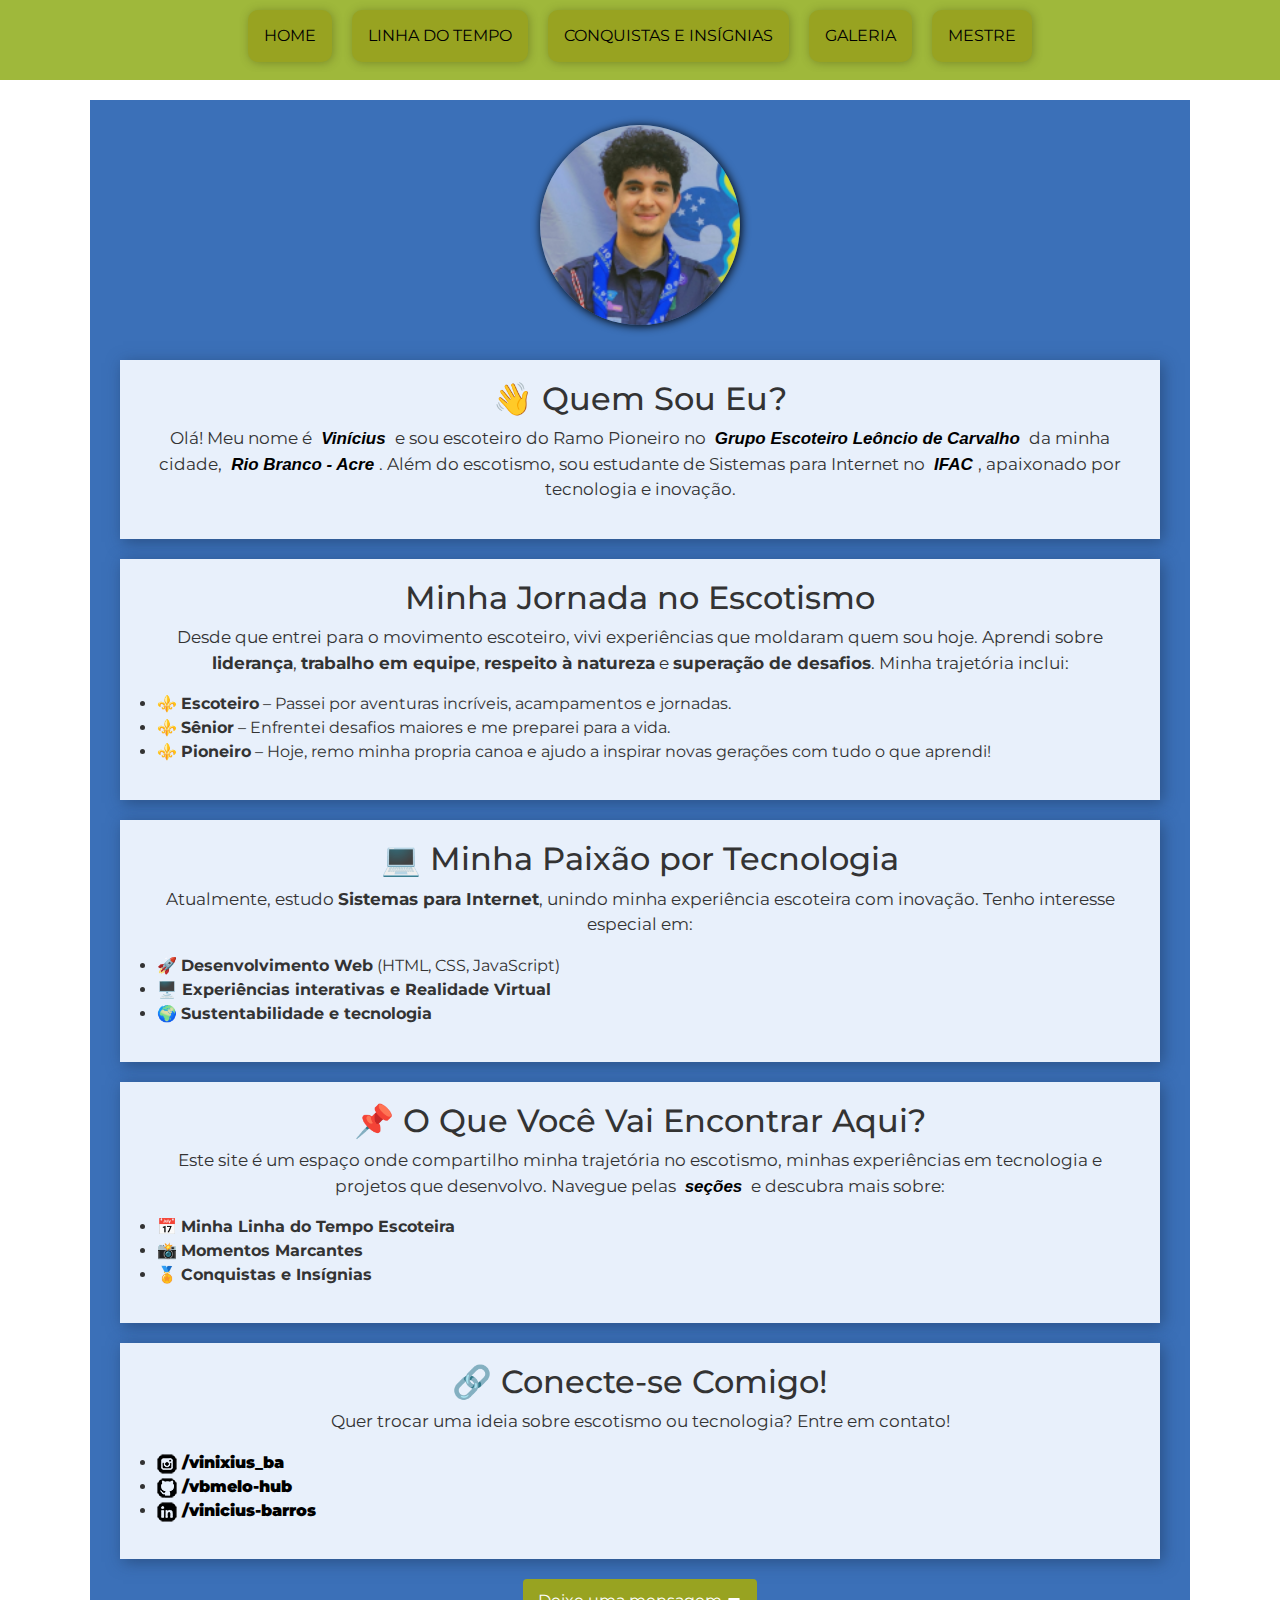
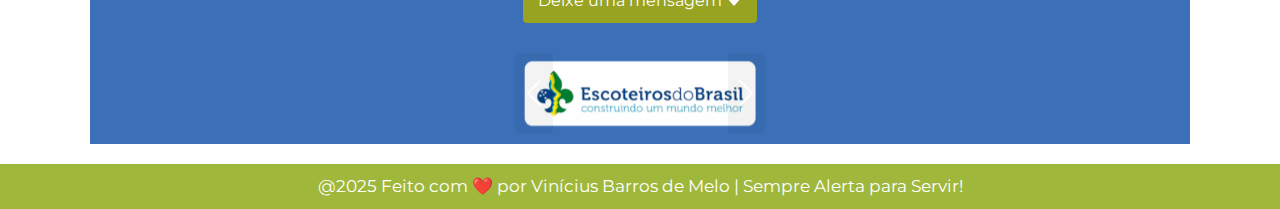
==== commit 344cfd99: "Final" ====
--- a/index.html
+++ b/index.html
@@ -87,7 +87,7 @@
             <ul class="homeul">
                 <li>🚀 <strong>Desenvolvimento Web</strong> (HTML, CSS, JavaScript)</li>
                 <li>🖥️<strong> Experiências interativas e Realidade Virtual</strong></li>
-                <li>🌍 <strong>Sustentabilidade e tecnologia para um mundo melhor</strong></li>
+                <li>🌍 <strong>Sustentabilidade e tecnologia</strong></li>
             </ul>
         </section>
 
@@ -98,7 +98,7 @@
                 sobre:</p>
             <ul class="homeul">
                 <li>📅 <strong>Minha Linha do Tempo Escoteira</strong></li>
-                <li>📸 <strong>Galeria de Aventuras e Momentos Marcantes</strong></li>
+                <li>📸 <strong>Momentos Marcantes</strong></li>
                 <li>🏅 <strong>Conquistas e Insígnias</strong></li>
             </ul>
         </section>
--- a/css/style.css
+++ b/css/style.css
@@ -49,6 +49,7 @@
     width: 90%;
     margin: auto;
     margin-top: 20px;
+    margin-bottom: 20px;
     padding: 10px;
     border-radius: 0px;
     flex: 1;
@@ -63,6 +64,7 @@
     background-color: rgb(255, 255, 255);
     color: #333;
     text-align: center;
+    min-height: 100vh;
 }
 
 /*Tabela*/
@@ -235,10 +237,9 @@
 }
 
 .homeul {
-    padding-left: 30px;
+    padding-left: 17px;
     list-style-type: disc;
     text-align: left;
-    margin: 20px;
 }
 
 /*Parametro dos links da nav bar*/
@@ -358,17 +359,22 @@
 .video-container {
     position: relative;
     padding-bottom: 56.25%; /* Proporção 16:9 */
-    height: 0;
+    width: 100%; /* Faz o contêiner ocupar toda a largura disponível */
+    max-width: 1920px; /* Define uma largura máxima para não ficar muito grande */
+    margin: auto; /* Centraliza o contêiner */
+    max-height: 1080px;
+    display: flex;
+    justify-content: center; /* Centraliza o conteúdo horizontalmente */
+    align-items: center; /* Centraliza o conteúdo verticalmente */
     overflow: hidden;
-    max-width: 100%;
 }
 
 .video-container iframe {
     position: absolute;
     top: 0;
     left: 0;
-    width: 100%;
-    height: 100%;
+    width: 100%; /* Faz o iframe ocupar toda a largura do contêiner */
+    height: 100%; /* Faz o iframe ocupar toda a altura do contêiner */
 }
 
  /* Estilos do dropdown */
@@ -423,7 +429,7 @@
     color: white;
     padding: 10px;
     text-align: center;
-    margin-top: 20px;
+    margin-top: auto;
 }
 
 footer p {
